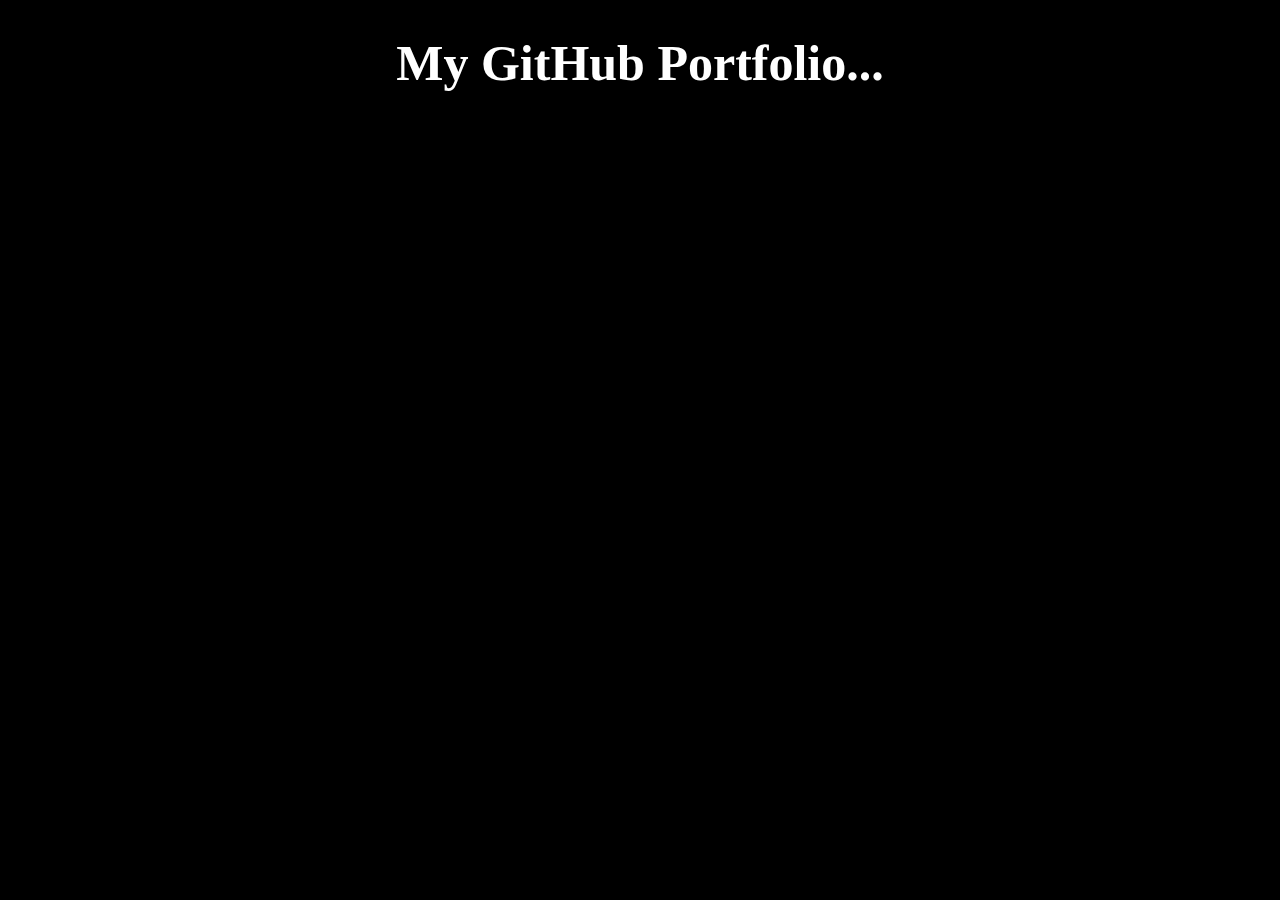
==== index.html @ a2f7d838 "My" ====
<!DOCTYPE html>
<html lang="en">
<head>
 <meta charset="UTF-8">
 <meta http-equiv="X-UA-Compatible" content="IE=edge">
 <meta name="viewport" content="width=device-width, initial-scale=1.0">
 <title>Document</title>
 <style>
  body{
   background-color: black;
   color: #fff;
   text-align: center;
  }
  .my{
   font-size: 50px;
  }
 </style>
</head>
<body>
 <h1 class="my">My GitHub Portfolio...</h1>
</body>
</html>
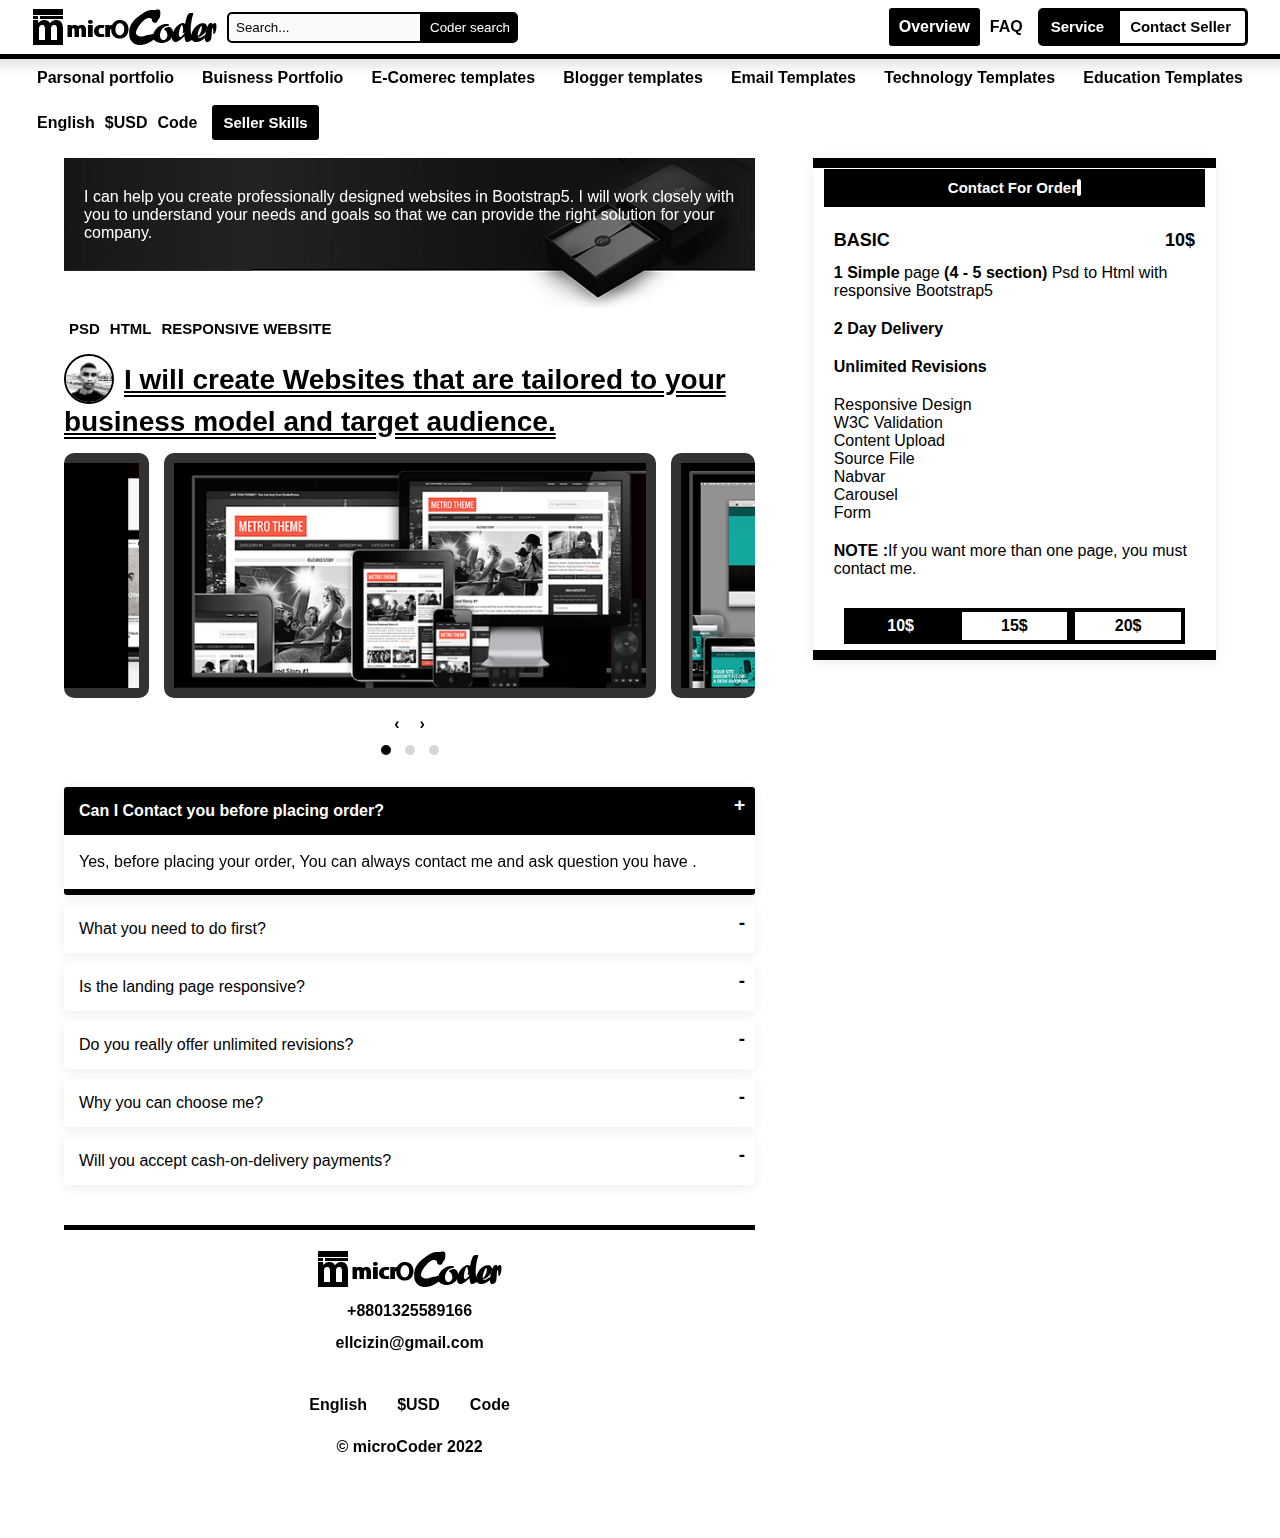
==== commit 6a7f529d: "Ellcizin" ====
--- a/index.html
+++ b/index.html
@@ -1,22 +1,491 @@
-<!DOCTYPE html>
-<html lang="en">
-<head>
- <meta charset="UTF-8">
- <meta http-equiv="X-UA-Compatible" content="IE=edge">
- <meta name="viewport" content="width=device-width, initial-scale=1.0">
- <title>Document</title>
- <style>
-  body{
-   background-color: black;
-   color: #fff;
-   text-align: center;
-  }
-  .my{
-   font-size: 50px;
-  }
- </style>
-</head>
-<body>
- <h1 class="my">My GitHub Portfolio...</h1>
-</body>
-</html>
+<!DOCTYPE html>
+<html lang="en">
+<head>
+<meta charset="UTF-8">
+  <meta http-equiv="X-UA-Compatible" content="IE=edge">
+  <meta name="viewport" content="width=device-width, initial-scale=1.0">
+  <title>microCoder</title>
+  <meta name="description" content="I will create Websites that are tailored to your business model and target audience...">
+  <link rel="shortcut icon" href="./img/m.png" type="image/x-icon">
+  
+  <!-- font-awesome -->
+
+  <link rel="stylesheet" href="https://cdnjs.cloudflare.com/ajax/libs/font-awesome/6.1.0/css/all.min.css" integrity="sha512-10/jx2EXwxxWqCLX/hHth/vu2KY3jCF70dCQB8TSgNjbCVAC/8vai53GfMDrO2Emgwccf2pJqxct9ehpzG+MTw==" crossorigin="anonymous" referrerpolicy="no-referrer" />
+
+  <!-- owl.carousel.min.css -->
+
+  <link rel="stylesheet" href="https://cdnjs.cloudflare.com/ajax/libs/OwlCarousel2/2.3.4/assets/owl.carousel.min.css" integrity="sha512-tS3S5qG0BlhnQROyJXvNjeEM4UpMXHrQfTGmbQ1gKmelCxlSEBUaxhRBj/EFTzpbP4RVSrpEikbmdJobCvhE3g==" crossorigin="anonymous" referrerpolicy="no-referrer" />
+
+  <!-- owl.theme.default.css -->
+
+  <link rel="stylesheet" href="https://cdnjs.cloudflare.com/ajax/libs/OwlCarousel2/2.3.4/assets/owl.theme.default.css" integrity="sha512-OTcub78R3msOCtY3Tc6FzeDJ8N9qvQn1Ph49ou13xgA9VsH9+LRxoFU6EqLhW4+PKRfU+/HReXmSZXHEkpYoOA==" crossorigin="anonymous" referrerpolicy="no-referrer" />
+
+  <!-- style.css -->
+
+  <link rel="stylesheet" href="./style.css">
+
+</head>
+<body>
+  <div id="dismiss"></div>
+  <!-- navbar-one -->
+
+  <nav class="sticky bdr">
+    <div class="navbar-inner display-flex">
+      <div class="nav-left display-flex">
+        <a href="https://ellcizin.github.io/"><img src="./img/microCoder.png" alt="logo"></a>
+        <input disabled type="text" class="in-search display-n2" placeholder="Search..."><input type="submit" class="sub-search display-n2" value="Coder search" disabled>
+      </div>
+      <div class="nav-right display-flex">
+        <a class="overview active display-n4" href="#overview">Overview</a>
+        <a class="faq display-n4" href="#faq">FAQ</a>
+        <div class="fixed_left display-n4">
+          <a class="butn" href="#popup4">Service <i class="fa-brands fa-servicestack"></i></a>
+          <a class="butn" href="#popup2">Contact Seller <i class="far social-icon fa-envelope"></i></a> 
+        </div>
+        <a class="display-n3 display-n butn" href="#popup">Nav Menu</a>
+      </div>
+    </div>
+  </nav>  
+
+    <!-- navbar-two -->
+
+    <nav>
+      <div class="navbar-inner display-flex display-n2">
+        <span>Parsonal portfolio</span>
+        <span>Buisness Portfolio</span>
+        <span>E-Comerec templates</span>
+        <span>Blogger templates</span>
+        <span class="display-n1">Email Templates</span>
+        <span>Technology Templates </span>
+        <span class="display-n1">Education Templates</span>
+      </div>
+    </nav>
+  
+    <!-- navbar-three -->
+  
+    <nav>
+      <div class="navbar-inner display-flex">
+        <div class="nav-right display-flex">
+            <span class="display-n5"><i class="fa-solid fa-book-atlas"></i> English</span>
+            <span class="display-n4">$USD</span>
+            <span class="display-n4"><i class="fa-solid fa-code"></i> Code </span>
+            <span class="display-n5"><i class="fa-solid social-icon fa-laptop-code"></i></span>
+            <a class="butn butn2" href="#popup3">Seller Skills <i class="fa-solid fa-arrow-up-right-from-square"></i></a>
+        </div>
+        <div class="nav-left display-flex">
+          <div class="social-link display-flex">
+            <a href="https://www.facebook.com/ellcizin" target="_blank"><i class="fab fa-facebook-square social-icon"></i></a>
+            <a href="https://twitter.com/ellcizin" target="_blank"><i class="fab social-icon fa-twitter-square"></i></a>
+            <a href="https://www.instagram.com/ellcizin" target="_blank"><i class="fab social-icon fa-instagram-square"></i></a>
+            <a href="https://www.linkedin.com/company/ellcizin" target="_blank"><i class="fab social-icon fa-linkedin"></i></a>
+            <a href="https://www.pinterest.com" target="_blank"><i class="fab social-icon fa-pinterest-square"></i></a>
+          </div>
+        </div>
+      </div>
+    </nav>
+
+  <!-- popup -->
+
+  <div id="popup">
+    <a href="#dismiss" class="close-popup">&times;</a>
+    <nav>
+        <a href="https://ellcizin.github.io/" class="m-coder"><img src="./img/microCoderw.png" alt="logo"></a>
+        <a class="overview active" href="#overview">Overview</a>
+        <a class="faq" href="#faq">FAQ</a>
+        <a  class="navPopup" href="#popup2">Contact Seller </a>
+        <a class="navPopup" href="#popup4">Service</a>
+    </nav>
+  </div>
+
+  <!-- popup2 -->
+
+  <div id="popup2">
+            <!-- <div class="form_message form_success_messagee">
+              <a href="https://ellcizin.github.io/" class="close-popup3">&times;</a>
+              <h3>Sent Successfuly</h3>
+              <p class="p_color">We will reply as <span class="s_success">Soon</span>  as posible</p>
+            </div> 
+    
+            <div class="form_message form_error_messagee">
+              <a href="https://ellcizin.github.io/" class="close-popup3">&times;</a>
+              <h3>The server failed</h3>
+              <p class="p_color">Please try <span class="s_error">Again</span>  later or Make sure</p>
+            </div>
+          -->
+    
+  
+
+      <div class="popup-content">
+        <h2>Contact us</h2>
+        <form action="" method="POST" autocomplete="off" name="myform" onsubmit="return validateForm()" id="contactForm">
+          <div class="f_width" id="namei">
+            <input type="text" class=" btn-input" placeholder="*Your full name" name="name">
+            <span class="formerror"></span>
+          </div>            
+          <div class="f_width" id="emaili">
+            <input type="text" class="btn-input"  placeholder="*Email address" name="email">
+            <span class="formerror"></span>
+          </div>
+          <div class="f_width" id="phonei">
+            <input type="tel" class="btn-input"  placeholder="*Your phone number" name="phone">
+            <span class="formerror"></span>
+          </div>
+          <div class="f_t_width hiding" id="msgi">
+            <textarea class="btn-input"  placeholder="*Your message" name="msg" ></textarea>
+            <span class="formerror"></span>
+          </div>
+          <div>
+            <input  class="btn-input btn-submit" type="submit" value="SUBMIT" name="submit_form">
+          </div>
+        </form>
+        <a href="#dismiss" class="close-popup2">&times;</a>
+      </div>
+  </div>
+
+  <!-- popup3 -->
+
+  <div  id="popup3">
+    <a href="#dismiss" class="close-popup3">&times;</a>
+    <b class="b_top">My creative skills &amp; experiences.</b>
+    <p><b> I Am A Professional Web Designer.</b> I love the logic and structure of coding and always strive to write effeicint code. I have completed many project overtime. I Will Create Responsive Website without any coding provlem.
+    </p>
+    <div class="progress-bar">
+      <div class="bars">
+          <div class="display-flex">
+              <span>HTML(5)</span>
+              <span>90%</span>
+          </div>
+          <div class="progress progress-one"></div>
+      </div>
+      <div class="bars">
+          <div class="display-flex">
+              <span>CSS(3)</span>
+              <span>80%</span>
+          </div>
+          <div class="progress progress-two"></div>
+      </div>
+      <div class="bars">
+          <div class="display-flex">
+              <span>Bootstrap(4 &amp; 5)</span>
+              <span>85%</span>
+          </div>
+          <div class="progress progress-three"></div>
+      </div>
+      <div class="bars">
+          <div class="display-flex">
+              <span>JavaScript</span>
+              <span>65%</span>
+          </div>
+          <div class="progress progress-four"></div>
+      </div>
+    </div>
+  <p><b> Cereate your parsonal and business portfolio with me.</b></p>
+  </div>
+
+  <!-- popup4 -->
+
+  <div id="popup4">
+    <a href="#dismiss" class="close-popup3">&times;</a>
+    <b class="b_top">Description of service</b>
+    <ul>
+      <li>Eye-Catching Responsive Landing page design</li>
+      <li>Quickly convert <b>PSD to HTML</b> with Responsive design</li>
+      <li><b>PSD To Bootstrap</b></li>
+      <li><b>JPG To HTML</b></li>
+      <li><b>PDF To HTML</b></li>
+      <li>Create custom <b>HTML, CSS, Bootstrap</b> templates</li>
+      <li><b>W3C Validation</b></li>
+      <li><b>Slider/Scroller, Carousel, Sticky Menu, Etc.</b></li>
+      <li>All Source Code <b>Upload to Server</b></li>
+      <li><b>All code is HAND CODED</b></li>
+    </ul>
+    <p><b>NOTE:</b> If you are confused and not clear properly what to do then just knock me.</p>
+  </div>
+
+  <!-- main-area -->
+
+  <div class="main-area display-flex">
+    <div class="main-left">
+
+      <!-- overview -->
+
+      <section id="overview">
+        <div class="trac">
+          <div class="carosol">
+            <div class="owl-carousel owl-carousel1 owl-theme">
+              <a href="" target="_blank">
+                <div class="item image-item">
+                  <img src="./img/kfc.jpg" alt="kfc">
+                </div>
+              </a>
+              <a href="" target="_blank">
+                <div class="item image-item">
+                  <img src="./img/lol.jpg" alt="lol">
+                </div>
+              </a>
+              <a href="" target="_blank">
+                <div class="item image-item">
+                  <img src="./img/netflix.jpg" alt="netflix">
+                </div>
+              </a>
+              <a href=""  target="_blank">
+                <div class="item image-item">
+                  <img src="./img/xbox.jpg" alt="xbox">
+                </div>
+              </a>
+              <a href="" target="_blank">
+                <div class="item image-item">
+                  <img src="./img/keto.jpg" alt="keto">
+                </div>
+              </a>
+            </div>  
+          </div>
+          <p><samp class="display-n6">=====</samp>== You Must Like This Offer ==<samp class="display-n6">=====</samp></p>
+        </div>
+        <div class="quote ">
+          <p><samp class="display-n5 display-n7 display-n8">I can help you create professionally designed websites in Bootstrap5.</samp> <samp class="display-n6">I will work closely with you to understand your needs and goals so that we can provide the right solution for your company.</samp></p>
+        </div>
+         <div class="psd display-flex">
+           <span>PSD <i class="fa-solid fa-angle-right"></i></span>
+           <span>HTML <i class="fa-solid fa-angle-right"></i> </span>
+           <span>RESPONSIVE WEBSITE</span>
+         
+         </div>
+         <div class="carosol">          
+            <h2> <img src="./img/yousuf.jpg" alt="yousuf" class="m_pic"> I will create Websites that are tailored to your business model and target audience.</h2>
+
+           <div class="owl-carousel owl-carousel2 owl-theme">
+             <div class="item">
+               <img src="./img/slider1.jpg" alt="slider1">
+             </div>
+             <div class="item">
+               <img src="./img/slider2.jpg" alt="slider2">
+             </div>
+             <div class="item">
+               <img src="./img/slider3.jpg" alt="slider3">
+             </div>
+           </div>  
+         </div>
+      </section>
+    </div>
+    <div class="main-right sticky-two">
+      <div class="main-right-inner">
+        <div class="modal-btn">
+          <a class="butn" href="#popup2">Contact For Order <i class="far social-icon fa-envelope"></i></a>
+        </div>
+        <!-- /* tab */ -->
+        
+        <div class="tab">
+          <input type="radio" name="tabs" checked id="tab-one">
+          <input type="radio" name="tabs" id="tab-two">
+          <input type="radio" name="tabs" id="tab-three">
+         
+          <div class="tab-content tab-content-one">
+            <div>
+              <div class="display-flex">
+                <h3>BASIC</h3>
+                <h3>10$</h3>
+              </div>
+              <p><b>1 Simple</b> page <b>(4 - 5 section)</b> Psd to Html with responsive Bootstrap5</p>
+              <div>
+                <p><b> <i class="fas fa-history"></i> 2 Day Delivery</b></p>
+                <p><b> <i class="fas fa-sync-alt"></i> Unlimited Revisions</b></p>
+              </div>
+              <ul>
+                <li><i class="fas fa-check"></i> Responsive Design</li>
+                <li><i class="fas fa-check"></i> W3C Validation</li>
+                <li><i class="fas fa-check"></i> Content Upload</li>
+                <li><i class="fas fa-check"></i> Source File</li>
+                <li><i class="fas fa-check"></i> Nabvar</li>
+                <li><i class="fas fa-times"></i> Carousel</li>
+                <li><i class="fas fa-times"></i>  Form</li>
+              </ul>
+              <p><b>NOTE :</b>If you want more than one page, you must contact me.</p>
+            </div>
+          </div>
+          <div class="tab-content tab-content-two">
+            <div>
+              <div class="display-flex">
+                <h3>STANDARD</h3>
+                <h3>15$</h3>
+              </div>
+              <p><b>1 Standard</b> page <b>(4 - 5 section)</b> Psd to Html with responsive Bootstrap5</p>
+              <div>
+                <p><b> <i class="fas fa-history"></i> 2 Day Delivery</b></p>
+                <p><b> <i class="fas fa-sync-alt"></i> Unlimited Revisions</b></p>
+              </div>
+              <ul>
+                <li><i class="fas fa-check"></i> Responsive Design</li>
+                <li><i class="fas fa-check"></i> W3C Validation</li>
+                <li><i class="fas fa-check"></i> Content Upload</li>
+                <li><i class="fas fa-check"></i> Source File</li>
+                <li><i class="fas fa-check"></i> Nabvar</li>
+                <li><i class="fas fa-check"></i> Carousel</li>
+                <li><i class="fas fa-times"></i>  Form</li>
+              </ul>
+              <p><b>NOTE :</b>If you want more than one page, you must contact me.</p>
+            </div>
+          </div>
+          <div class="tab-content tab-content-three">
+            <div>
+              <div class="display-flex">
+                <h3>PREMIUM</h3>
+                <h3>20$</h3>
+              </div>
+              <p><b>1 Premium</b> page <b>(4 - 5 section)</b> Psd to Html with responsive Bootstrap5</p>
+              <div>
+                <p><b> <i class="fas fa-history"></i> 2 Day Delivery</b></p>
+                <p><b> <i class="fas fa-sync-alt"></i> Unlimited Revisions</b></p>
+              </div>
+              <ul>
+                <li><i class="fas fa-check"></i> Responsive Design</li>
+                <li><i class="fas fa-check"></i> W3C Validation</li>
+                <li><i class="fas fa-check"></i> Content Upload</li>
+                <li><i class="fas fa-check"></i> Source File</li>
+                <li><i class="fas fa-check"></i> Nabvar</li>
+                <li><i class="fas fa-check"></i> Carousel</li>
+                <li><i class="fas fa-check"></i>  Form</li>
+            
+              </ul>
+              <p><b>NOTE :</b>If you want more than one page, you must contact me.</p>
+            </div>
+          </div>
+  
+          <nav class="display-flex nav-label">
+            <label for="tab-one" class="tab-lavel-one">10$</label>
+            <label for="tab-two" class="tab-lavel-two">15$</label>
+            <label  for="tab-three" class="tab-lavel-three">20$</label>
+          </nav>
+        </div>
+      </div>
+      
+  
+    </div>
+    <div class="main-left">
+
+      <!-- faq -->
+
+      <section id="faq" class="accordion">
+        <h2 class="d-none">Faq</h2>
+        <div class="accordion-mrg">
+          <input type="radio" name="accordion" checked id="accordion-one">
+        <label for="accordion-one" class="accordion-lavel">Can I Contact you before placing order? <span class="add">+</span><span class="remove">-</span></label>
+        <div class="accordion-content">
+          <p>
+            Yes, before placing your order, You can always contact me and ask question you have .
+          </p>
+        </div>
+        </div>
+        <div class="accordion-mrg">
+          <input type="radio" name="accordion" id="accordion-two">
+        <label for="accordion-two" class="accordion-lavel">What you need to do first? <span class="add">+</span><span class="remove">-</span></label>
+        <div class="accordion-content">
+         <p>
+          First, you need to buy a domain and hosting. Because, these are needed to host a website.
+         </p>
+        </div>
+        </div>
+        <div class="accordion-mrg">
+          <input type="radio" name="accordion" id="accordion-three">
+        <label for="accordion-three" class="accordion-lavel">Is the landing page responsive?<span class="add">+</span><span class="remove">-</span></label>
+        <div class="accordion-content">
+         <p>
+          Yes , I design responsive landing that works on desktop, Tablet, and mobile device.
+         </p>
+        </div>
+        </div>
+        <div class="accordion-mrg">
+          <input type="radio" name="accordion" id="accordion-four">
+        <label for="accordion-four" class="accordion-lavel">Do you really offer unlimited revisions?<span class="add">+</span><span class="remove">-</span></label>
+        <div class="accordion-content">
+         <p>
+          Yes, I am ready to work on your project until you are completely satisfied with it.
+         </p>
+        </div>
+        </div>
+        <div class="accordion-mrg">
+          <input type="radio" name="accordion" id="accordion-five">
+        <label for="accordion-five" class="accordion-lavel">
+          Why you can choose me?<span class="add">+</span><span class="remove">-</span></label>
+        <div class="accordion-content">
+         <p>
+          Because, life time support & money-back guarantee.
+         </p>
+        </div>
+        </div>
+        <div class="accordion-mrg">
+          <input type="radio" name="accordion" id="accordion-six">
+        <label for="accordion-six" class="accordion-lavel">
+          Will you accept cash-on-delivery payments?<span class="add">+</span><span class="remove">-</span></label>
+        <div class="accordion-content">
+         <p>
+          Yes, I will accept cash-on-delivery payments. 
+         </p>
+        </div>
+        </div>
+      </section>
+
+      <!-- footer -->
+
+      <section id="footer">
+        <h2 class="d-none">End</h2>
+        <div>
+          <img src="./img/microCoder.png" alt="logo">
+        </div>
+          <div>
+            <div>
+              <i class="fab social-icon fa-whatsapp"></i>
+              <span>+8801325589166</span>
+            </div>
+            <i class="far social-icon fa-envelope"></i>
+            <span>ellcizin@gmail.com</span>
+          </div>
+  
+        <div class="social-link display-flex">
+          <a href="https://www.facebook.com/ellcizin" target="_blank"><i class="fab fa-facebook-square social-icon"></i></a>
+          <a href="https://twitter.com/ellcizin" target="_blank"><i class="fab social-icon fa-twitter-square"></i></a>
+          <a href="https://instagram.com/ellcizin" target="_blank"><i class="fab social-icon fa-instagram-square"></i></a>
+          <a href="https://www.linkedin.com/company/ellcizin" target="_blank"><i class="fab social-icon fa-linkedin"></i></a>
+          <a href="https://www.pinterest.com" target="_blank"><i class="fab social-icon fa-pinterest-square"></i></a>
+        </div>
+        
+        <div class="display-flex">
+          <span> <i class="fa-solid fa-book-atlas"></i> English</span>
+          <span>$USD</span>
+          <span><i class="fa-solid fa-code"></i> Code </span>
+        </div>
+        <div>
+          <span>&copy; microCoder 2022</span>
+        </div>
+      </section>
+    </div>
+  </div>
+
+
+  <!-- jquery.min.js -->
+
+  <script src="https://cdnjs.cloudflare.com/ajax/libs/jquery/3.6.0/jquery.min.js" integrity="sha512-894YE6QWD5I59HgZOGReFYm4dnWc1Qt5NtvYSaNcOP+u1T9qYdvdihz0PPSiiqn/+/3e7Jo4EaG7TubfWGUrMQ==" crossorigin="anonymous" referrerpolicy="no-referrer"></script>
+
+  <!-- owl.carousel.min.js -->
+
+  <script src="https://cdnjs.cloudflare.com/ajax/libs/OwlCarousel2/2.3.4/owl.carousel.min.js" integrity="sha512-bPs7Ae6pVvhOSiIcyUClR7/q2OAsRiovw4vAkX+zJbw3ShAeeqezq50RIIcIURq7Oa20rW2n2q+fyXBNcU9lrw==" crossorigin="anonymous" referrerpolicy="no-referrer"></script>
+
+
+
+  <!-- respond.min.js -->
+
+  <script src="https://cdnjs.cloudflare.com/ajax/libs/respond.js/1.4.2/respond.min.js" integrity="sha512-qWVvreMuH9i0DrugcOtifxdtZVBBL0X75r9YweXsdCHtXUidlctw7NXg5KVP3ITPtqZ2S575A0wFkvgS2anqSA==" crossorigin="anonymous" referrerpolicy="no-referrer"></script>
+
+  <!-- html5shiv.min.js -->
+
+  <script src="https://cdnjs.cloudflare.com/ajax/libs/html5shiv/3.7.3/html5shiv.min.js" integrity="sha512-UDJtJXfzfsiPPgnI5S1000FPLBHMhvzAMX15I+qG2E2OAzC9P1JzUwJOfnypXiOH7MRPaqzhPbBGDNNj7zBfoA==" crossorigin="anonymous" referrerpolicy="no-referrer"></script>
+
+  <!-- selectivizr-min.js -->
+
+  <script src="https://cdnjs.cloudflare.com/ajax/libs/selectivizr/1.0.2/selectivizr-min.js" integrity="sha512-0mXreXYrXoy9laHoypsAOjuSCqh57vY+kIdE46k8Hw0yRY1EhJyHWUEAqfHOTrPkBpsbO39/ZPw5HITv8mLVOA==" crossorigin="anonymous" referrerpolicy="no-referrer"></script>
+
+  <!-- script.js -->
+
+  <script src="./script.js"></script>
+</body>
+</html>--- a/style.css
+++ b/style.css
@@ -0,0 +1,995 @@
+/* 000webhost */
+.disclaimer{
+  display: none;
+}
+/* 000webhost */
+*{
+  box-sizing: border-box;
+  font-family: sans-serif;
+}
+body{
+  background: #fff;
+  margin: 0;
+}
+#dismiss{
+  position: fixed;
+  top: 0;
+  padding: 1px;
+  background: #000;
+  z-index: -10;
+}
+.image-item {
+  margin: 8px;
+  border: 2px solid #333;
+  border-radius: 10px;
+  box-shadow: 5px 5px 0px 4px #333;
+}
+.d-none{ 
+  display: none ;
+}
+.d-block{
+  display: block;
+}
+.display-n3{
+  display: none;
+}
+html{
+  scroll-behavior: smooth;
+  font-size: 62.5%;
+  scrollbar-width: thin;
+  scrollbar-color:#000 rgba(0, 0, 0,.4) ;
+}
+
+html::-webkit-scrollbar{
+  width: .6vw;
+}
+html::-webkit-scrollbar-track{
+  background: rgba(0, 0, 0,.4);
+}
+html::-webkit-scrollbar-thumb{
+  background: #000;
+}
+.display-flex{
+  display: flex;
+  flex-wrap: wrap;
+  justify-content: space-between;
+}
+section{
+  width: 100%;
+}
+
+.sticky{
+  position: sticky;
+  top: 0;
+  z-index:10;
+}
+.sticky-two{
+  position: sticky;
+  top: 75px;
+}
+.bdr{
+  box-shadow: 0 0 1rem  .8rem rgba(0, 0, 0,.1);
+  border-bottom: .5rem solid #000; 
+
+}
+.butn{
+  text-align: center;
+  border-radius: .3rem;
+  background-color: #000;
+  color: white;
+  font-size: 1.5rem;
+}
+.butn2{
+  padding: .5rem .7rem;
+  border: .4rem solid #000;
+}
+
+.butn2:hover{
+  background: #fff;
+  color: #000;
+}
+.social-icon{
+  font-size: 3.5rem;
+  color: black;
+  }
+b,span,li,label,span,p,a{
+  cursor: default;
+  font-size: 1.6rem;
+  list-style: none;
+  text-decoration: none;
+  transition: all .5s;
+  color: black;
+  margin: 0;
+}
+span{
+  display: block;
+  font-weight: bold;
+  padding: .2rem .5rem  ;
+}
+a{ cursor: pointer;
+   display: block;
+   font-weight: bold;
+   padding: 1rem;
+ }
+ p{
+   padding: 1rem 0;
+ }
+ h2{
+  cursor: default;
+   margin: 0;
+   padding: 1rem 0;
+   font-size: 2.8rem;
+ }
+ h3{
+  cursor: default;
+   margin: 0;
+   padding: .3rem 0;
+   font-size: 1.8rem;
+ }
+nav{
+  background: #fff;
+}
+
+nav a.active {
+  background-color: #000;
+  color: rgb(255, 255, 255);
+  border-radius: .3rem;
+}
+nav img{
+margin-right: 1rem;
+}
+.navbar-inner{
+  align-items: center;
+  padding: .8rem 0;
+  width: 95%;
+  margin: auto;
+}
+.nav-left{
+  align-items: center;
+}
+.in-search{
+  display: block;
+  padding:.6rem .7rem;
+ border: .2rem solid #000;
+ border-radius: .5rem 0 0 .5rem;
+}
+::-webkit-input-placeholder{
+  color: #000;
+}
+::-moz-placeholder{
+  color: #000;
+}
+.sub-search{
+  padding:.6rem .6rem;
+  border: .2rem solid #000;
+  background: #000;
+  color: white;
+  border-radius: 0 .5rem .5rem 0;
+}
+.nav-right{
+  align-items: center;
+}
+.nav-left a{
+  line-height: .7;
+  padding: 0;
+}
+.nav-left .social-link  a{
+  padding: .3rem;
+}
+.nav-left a:nth-child(5){
+  padding-right: 0;
+}
+
+/* Nav Menu */
+
+#popup{
+  z-index: 13;
+  padding: 2.8rem 2.5rem;
+  position: fixed;
+  top: 0;
+  left: -100%;
+  right: 0;
+  bottom: 0;
+
+  max-width: 100%;
+  height:100vh;
+  background-color: #333;
+  visibility: hidden;
+  transition: all .5s;
+  opacity: 0;
+}
+#popup:target{
+  left: 0;
+  visibility: visible;
+  transition: all .5s;
+  opacity: 1;
+}
+#popup nav a{
+  box-shadow: 0 0 1rem  .8rem rgba(0, 0, 0,.1);
+  text-align: center;
+  font-size: 2rem;
+  margin: 2rem 0;
+  border-radius: .5rem;
+}
+.navPopup{
+  background: #000;
+  color: #fff;
+}
+#popup nav .m-coder{
+  background: #000;
+  box-shadow: none;
+}
+#popup nav{
+  background: transparent;
+}
+.close-popup{
+  border-radius: 50%;
+  background: #000;
+  padding:0 .5rem;
+  font-size: 2rem;
+  color: #fff;
+  top: 1.5rem;
+  right: 1.5rem;
+  top: 15px;
+  right: 15px;
+  position: absolute;
+}
+/* popup2 */
+
+
+#popup2{
+
+  opacity: 0;
+  transition: all .5s;
+  z-index: -1;
+  position: fixed;
+  top:-20%;
+  left: 0;
+  right: 0;
+  bottom: 0;
+  margin: auto;
+  width: 100%;
+  height:100vh;
+  visibility: hidden;
+  background: transparent;
+  padding: 2rem;
+}
+
+#popup2:target{
+  top:0;
+  visibility: visible;
+  z-index: 15;
+  opacity: 1;
+}
+#popup2 .popup-content{
+  position: absolute;
+  top: 0;
+  left: 0;
+  right: 0;
+  bottom: 0;
+  margin: auto;
+  max-width: 40rem;
+  height:50rem;
+  box-shadow: 0 0 1rem  .8rem rgba(0, 0, 0,.1);
+  padding: 2rem 2.5rem;
+  background-color: #000;
+  border-radius: .5rem;
+}
+#popup2  .popup-content::before {
+  position: absolute;
+  content: "";
+  width: 3rem;
+  height: 3rem;
+  transform: rotate(135deg);
+  background: #000;
+  top: 2.5rem;
+  left: -1.2rem;
+}
+
+#popup2 .close-popup2{
+  font-size: 2rem;
+  padding:0 .3rem ;
+  position: absolute;
+  top: 1.5rem;
+  right: 2rem;
+  background: white;
+  font-weight: bold;
+  border-radius: .5rem;
+}
+#popup2 h2{
+  color: #fff;
+  padding-top: .5rem;
+}
+.f_width {
+  height: 6.5rem;
+}
+.f_t_width {
+  height: 18rem;
+}
+form ::-webkit-input-placeholder {
+  color: #fff;
+  font-weight: 700;
+}
+
+form ::-moz-placeholder{
+  color: #fff;
+
+}
+.btn-input {
+  background: transparent;
+  border: .2rem solid #fff;
+  display: block;
+  width: 100%;
+  padding: .9rem;
+  border-radius: .3rem;
+  color: #fff;
+  font-family: sans-serif;
+  font-size: 1.4rem;
+  font-weight: bold;
+}
+.btn-input:focus {
+  outline: 0;
+}
+textarea {
+  height: 15rem;
+  min-height: 15rem;
+  max-height: 15rem;
+}
+.formerror {
+  font-size: 1.3rem;
+  color: #900C3F;
+  font-weight: bold;
+  padding: .2rem;
+  display: block;
+}
+.btn-submit {
+  cursor: pointer;
+  background-color: #fff;
+  color: #000;
+  transition: all 0.3s;
+  font-weight: bolder;
+}
+.btn-submit:hover {
+  background: transparent;
+  color: #fff;
+}
+
+
+
+
+/* main-area */
+
+.main-area{
+  width: 90%;
+  margin: auto;
+  padding: 1rem 0;
+}
+
+/* main-left */
+
+.main-left{
+  width: 60%;
+}
+
+/* overview */
+.trac {
+display: none;
+  position: relative;
+  padding: .5rem;
+  width: 100%;
+  background: #000;
+  border-radius: 5px;
+}
+.trac::before {
+
+  position: absolute;
+  content: " ";
+  width: 7rem;
+  height: 7rem;
+  transform: rotate(135deg);
+  background: #000;
+  top: 2.1rem;
+  left: -1.2rem;
+  transform: skew(30deg);
+}
+.trac  p{
+  text-align: center;
+  font-variant: small-caps;
+  padding-top: 10px ;
+  color: #6b7777;
+  font-weight: bold;
+}
+.quote{
+  padding: 1rem 2rem;
+  width: 100%;
+  height: 15rem;
+  background: url(.//img/quote.jpg);
+  background-repeat: no-repeat;
+  background-size: cover;
+  background-position: center center;
+}
+.quote p{
+  padding-top: 2rem;
+  color: #fff;
+}
+.psd{
+  padding: 1rem 0;
+}
+.psd.display-flex{
+  justify-content: start;
+}
+.psd.display-flex span{
+  font-size: 1.5rem;
+}
+.carosol h2{
+  position: relative;
+  text-indent: 60px;
+  line-height: 1.5;
+  text-decoration:double  underline;
+}
+.carosol .m_pic{
+
+  width: 50px;
+  height: 50px;
+  padding: 0;
+  border: 2px solid #000;
+  border-radius: 50%;
+  position: absolute;
+  left: 0;
+  top: 5px;
+}
+.carosol{
+ width:100%;
+}
+.carosol a{
+
+  padding: 0;
+}
+.carosol a img{
+  height: 12rem;
+  border:none;
+  border-radius: .5rem;
+}
+.carosol img{
+  border: 1rem solid #333;
+  border-radius: 1rem;
+ width:100%;
+
+}
+.owl-theme .owl-dots .owl-dot.active span, .owl-theme .owl-dots .owl-dot:hover span {
+  background: #000;
+}
+.owl-carousel .owl-stage-outer{
+  border-radius: 1rem;
+}
+/* seller / offer */
+
+.bars{
+  padding: .5rem 0;
+}
+.progress{
+
+  position: relative;
+  width: 100%;
+  height: 1.7rem;
+  background: rgb(247, 242, 242);
+  border-radius: .3rem;
+}
+.progress::after{
+content: "";
+position: absolute;
+height: 1.7rem;
+top: 0;
+left: 0;
+background: #000;
+border-radius: .3rem;
+}
+.progress-one::after{
+width: 90%;
+}
+.progress-two::after{
+width: 80%;
+}
+.progress-three::after{
+width: 85%;
+}
+.progress-four::after{
+width: 65%;
+}
+.progress-bar .display-flex{
+  justify-content: start;
+}
+
+.fixed_left{
+  display: flex;
+  flex-wrap: wrap;
+  z-index: 10;
+  margin-left: .5rem;
+  }
+  .fixed_left .butn{
+    
+    padding:.7rem 1rem;
+    border-radius: 0;
+    border-radius: .5rem 0 0 .5rem;
+    border: .3rem solid #000;
+  }
+  .fixed_left .butn:nth-child(2){
+    
+  
+    border-radius:  0 .5rem .5rem 0;
+  
+  }
+  .fixed_left .butn:nth-child(2){
+    background: #fff;
+    color: #000;
+    border: .3rem solid #000;
+  }
+  .fixed_left:hover .butn{
+    background: #fff;
+    color: #000;
+  }
+  .fixed_left:hover .butn:nth-child(2){
+    background: #000;
+    color: #fff;
+  }
+  
+  .butn:nth-child(1):hover{
+    background: #000;
+    color: #fff;
+  }
+  .butn:nth-child(2):hover{
+    background: #000;
+    color: #fff;
+  }
+  #popup3{
+    border-radius: .5rem;
+    position: fixed;
+    top:-20%;
+    left: 0;
+    right: 0;
+    bottom: 0;
+    margin: auto;
+    width: 32rem;
+    height: 45rem;
+    visibility: hidden;
+    z-index: -1;
+    background-color: #fff;
+    opacity: 0;
+    transition: all .5s;
+    padding: 2rem;
+    border-top: 1rem solid #000;
+    border-bottom: 1rem solid #000;
+    box-shadow: 0px 2px 12px rgba(0, 0, 0, 0.2);
+  }
+  #popup4{
+    border-radius: .5rem;
+    position: fixed;
+    top:-20%;
+    left: 0;
+    right: 0;
+    bottom: 0;
+    margin: auto;
+    width: 32rem;
+    height: 45rem;
+    visibility: hidden;
+    z-index: -1;
+    background-color: #fff;
+    opacity: 0;
+    transition: all .5s;
+    padding: 2rem;
+    border-top: 1rem solid #000;
+    border-bottom: 1rem solid #000;
+    box-shadow: 0px 2px 12px rgba(0, 0, 0, 0.2);   
+  }
+  .b_top{
+    font-size: 1.7rem;
+  }
+  #popup4 ul{ 
+  padding-left: 2rem;
+  }
+  #popup4 li{ 
+  list-style-type: disc;
+  }
+  
+  #popup3:target{
+    top:0;
+    visibility: visible;
+    z-index: 11;
+    opacity: 1;
+   
+  }
+  #popup4:target{
+    top:0;
+    visibility: visible;
+    z-index: 11;
+    opacity: 1;
+  }
+
+
+
+
+
+
+
+/* faq */
+
+#faq{
+  margin-top: 2.5rem;
+}
+.accordion .accordion-lavel{
+cursor: pointer;
+background-color: white;
+padding: 1.5rem;
+display: block;
+  
+}
+.accordion-mrg{
+  overflow: hidden;
+  border-radius: .3rem;
+  box-shadow: 0px 2px 12px rgba(0, 0, 0, 0.08);
+  margin: 1rem 0;
+}
+.accordion-lavel{
+
+  position: relative;
+  transition: all .3s;
+}
+
+.accordion input:checked ~ .accordion-lavel{
+  font-weight: bold;
+  background-color: #000;
+  color: white;
+}
+.accordion .remove{
+  font-size: larger;
+  font-weight: bold;
+  top:.5rem;
+  right:.5rem;
+  position: absolute;
+  display: inline-block;
+}
+.accordion input:checked ~ .accordion-lavel .remove{
+  display: none;
+  }
+.accordion .add{
+  font-weight: bold;
+  font-size: larger;
+  top: .5rem;
+  right: .5rem;
+  position: absolute;
+display: none;
+}
+.accordion input:checked ~ .accordion-lavel .add{
+display: inline-block;
+color: #fff;
+}
+.accordion input[type="radio"]{
+  display: none;
+}
+.accordion-content{
+  max-height: 0;
+  background: #fff;
+  overflow: hidden;
+  transition: all .7s;
+  opacity: 0;
+}
+.accordion-content p{
+  padding: 1.8rem 1.5rem;
+}
+.accordion input:checked ~ .accordion-content{
+  border-bottom: .6rem solid #000;
+  max-height: 10rem;
+  opacity: 1;
+}
+
+/* main-right */
+
+.main-right{
+  background: #fff;
+  width: 35%;
+  height: 52rem;
+  
+}
+.main-right-inner{
+  padding:.1rem;
+  box-shadow: 0px 2px 12px rgba(0, 0, 0, 0.08);
+  border-top: 1rem solid #000;
+  border-bottom: 1rem solid #000;
+}
+/* tab */
+
+.tab{
+  width: 100%;
+}
+.nav-label{
+  overflow: hidden;
+  padding: 0 3rem;
+  margin-bottom: .5rem;
+}
+.nav-label label{
+  transition: all .3s;
+  border: .4rem solid #000;
+  text-align: center;
+  background-color: white;
+  padding: .5rem 0;
+  width: 33.33%;
+  display: block;
+  font-weight: bold;
+  cursor: pointer;
+}
+.nav-label label:hover{
+  background: #000;
+  color: #fff;
+}
+#tab-one:checked ~ nav .tab-lavel-one,
+#tab-two:checked ~ nav .tab-lavel-two,
+#tab-three:checked ~ nav .tab-lavel-three{
+  background-color: #000;
+  color: white;
+}
+input[type="radio"]{
+  display: none;
+}
+.tab-content{
+  padding:2rem ;
+  display: none;
+  background: #fff;
+}
+.tab-content ul{
+  padding: 0;
+}
+#tab-one:checked ~ .tab-content-one,
+#tab-two:checked ~ .tab-content-two,
+#tab-three:checked ~ .tab-content-three{
+  display: block;
+}
+
+/* modal-btn */
+
+.modal-btn{
+  padding: 0 1rem;
+}
+.modal-btn .butn{
+  padding: .5rem;
+  border: .5rem solid #000;
+  border-radius: 0;
+}
+.butn .social-icon{
+font-weight: bold;
+  font-size: 1.6rem;
+  color: #000;
+  background: #fff;
+  padding:0 .2rem;
+  border-radius: .2rem;
+ }
+
+
+.main-right-inner .modal-btn .butn:hover{
+  background: white;
+  color: #000;
+}
+
+/* footer */
+
+
+#footer{
+  border-top: thick solid #000;
+  text-align: center;
+  padding: 2rem;
+  margin: 4rem 0;
+}
+#footer .social-link{
+  justify-content:center;
+}
+#footer .display-flex{
+  justify-content: center;
+}
+#footer span{
+  display: block;
+  margin: 1rem 1rem;
+  font-weight: bold;
+}
+
+/* success message */
+
+
+.form_message {
+  position: relative;
+  text-align: center;
+  box-shadow: 0 0 .5rem  .8rem rgba(0, 0, 0,.1);
+  margin: auto;
+  margin-top: 5rem;
+  width: 27rem;
+  padding: 1.5rem .5rem;
+  background-color: #fff;
+  border-radius: 2rem;
+}
+.form_success_messagee {
+
+  border-left: 1rem solid #049729;
+  border-right: 1rem solid #049729;
+}
+.form_error_messagee {
+
+  border-left: 1rem solid #900C3F;
+  border-right: 1rem solid #900C3F;
+}
+.form_message h3 {
+  color: #000;
+  padding: 0;
+  font-size: 2rem;
+}
+.p_color {
+  font-size: 1.2rem;
+  padding-bottom: 0;
+}
+.s_success {
+  display: inline-block;
+  color: #fff;
+  background-color: #049729;
+  border-radius: .5rem;
+}
+.s_error{
+  display: inline-block;
+  color: #fff;
+  background-color: #900C3F;
+  border-radius: .5rem;
+}
+.close-popup3{
+  position: absolute;
+  top: 0;
+  right: 0;
+  background: transparent;
+  color: #000;
+  padding:.2rem .5rem;
+}
+
+
+
+
+
+
+
+
+
+
+
+/* MediaMediaMediaMedia */
+@media (max-width: 1024px) {
+  .display-n1{
+    display: none;
+  }
+  .main-left{
+    width: 62%;
+  }
+  .main-right{
+    width: 35%;
+  }
+  .carosol h2{
+    font-size: 2.5rem;
+  }
+}
+
+@media (max-width: 980px) {
+  .quote{
+    height: 12rem;
+   }
+  .display-n8{
+    display: none;
+  }
+  label{
+    font-size: 1.4rem;
+  }
+  .display-n2{
+    display: none;
+  }
+}
+
+@media (max-width: 820px) {
+ 
+  .quote p{
+    padding-top: 1rem;
+    font-size: 1.4rem;
+  }
+  .quote{
+
+   height: 10rem;
+  }
+}
+
+@media (max-width: 768px) {
+
+  .quote{
+    height: 12rem;
+   }
+  .display-n8{
+    display: inline-block;
+  }
+  .quote p{
+    font-size: 1.6rem;
+  }
+  label{
+    font-size: 1.6rem;
+  }
+  .sticky-two{
+    position: static;
+    box-shadow: none;
+    margin-top: 2rem;
+  }
+  .main-area{
+    width: 85%;
+  }
+  .main-left{
+    width: 100%;
+  }
+  .main-right{
+    height: auto;
+    width: 100%;
+  }
+}
+
+@media (max-width: 700px) {
+  .display-n3{
+    display: block;
+  }
+  .display-n4{
+    display: none;
+  }
+}
+
+@media (max-width: 576px) {
+  .quote {
+    padding:.8rem 2rem;
+    height: 10rem;
+  }
+  .display-n5{
+    display: none;
+  }
+  .carosol h2{
+    font-size: 2rem;
+
+  }
+  .carosol .m_pic{
+    width: 45px;
+    height: 45px;
+  }
+}
+
+@media (max-width: 480px) {
+  .quote {
+    padding:.5rem 2rem;
+    height: 8rem;
+  }
+  .accordion .accordion-lavel{
+    font-size: 1.3rem;
+    }
+  .display-n6{
+    display: none;
+  }
+  .display-n7{
+    display: block;
+  }
+  .carosol h2{
+    font-size: 2rem;
+    text-indent: 50px;
+  }
+  .carosol .m_pic{
+    
+    width: 38px;
+    height: 38px;
+  }
+
+  #popup2{
+    max-width: 32rem;
+  }
+  .trac::before {
+    width: 4.5rem;
+    height: 4.5rem;
+  }
+}
+
+@media (min-width: 701px) {
+  #popup{
+    display: none;
+  }
+}
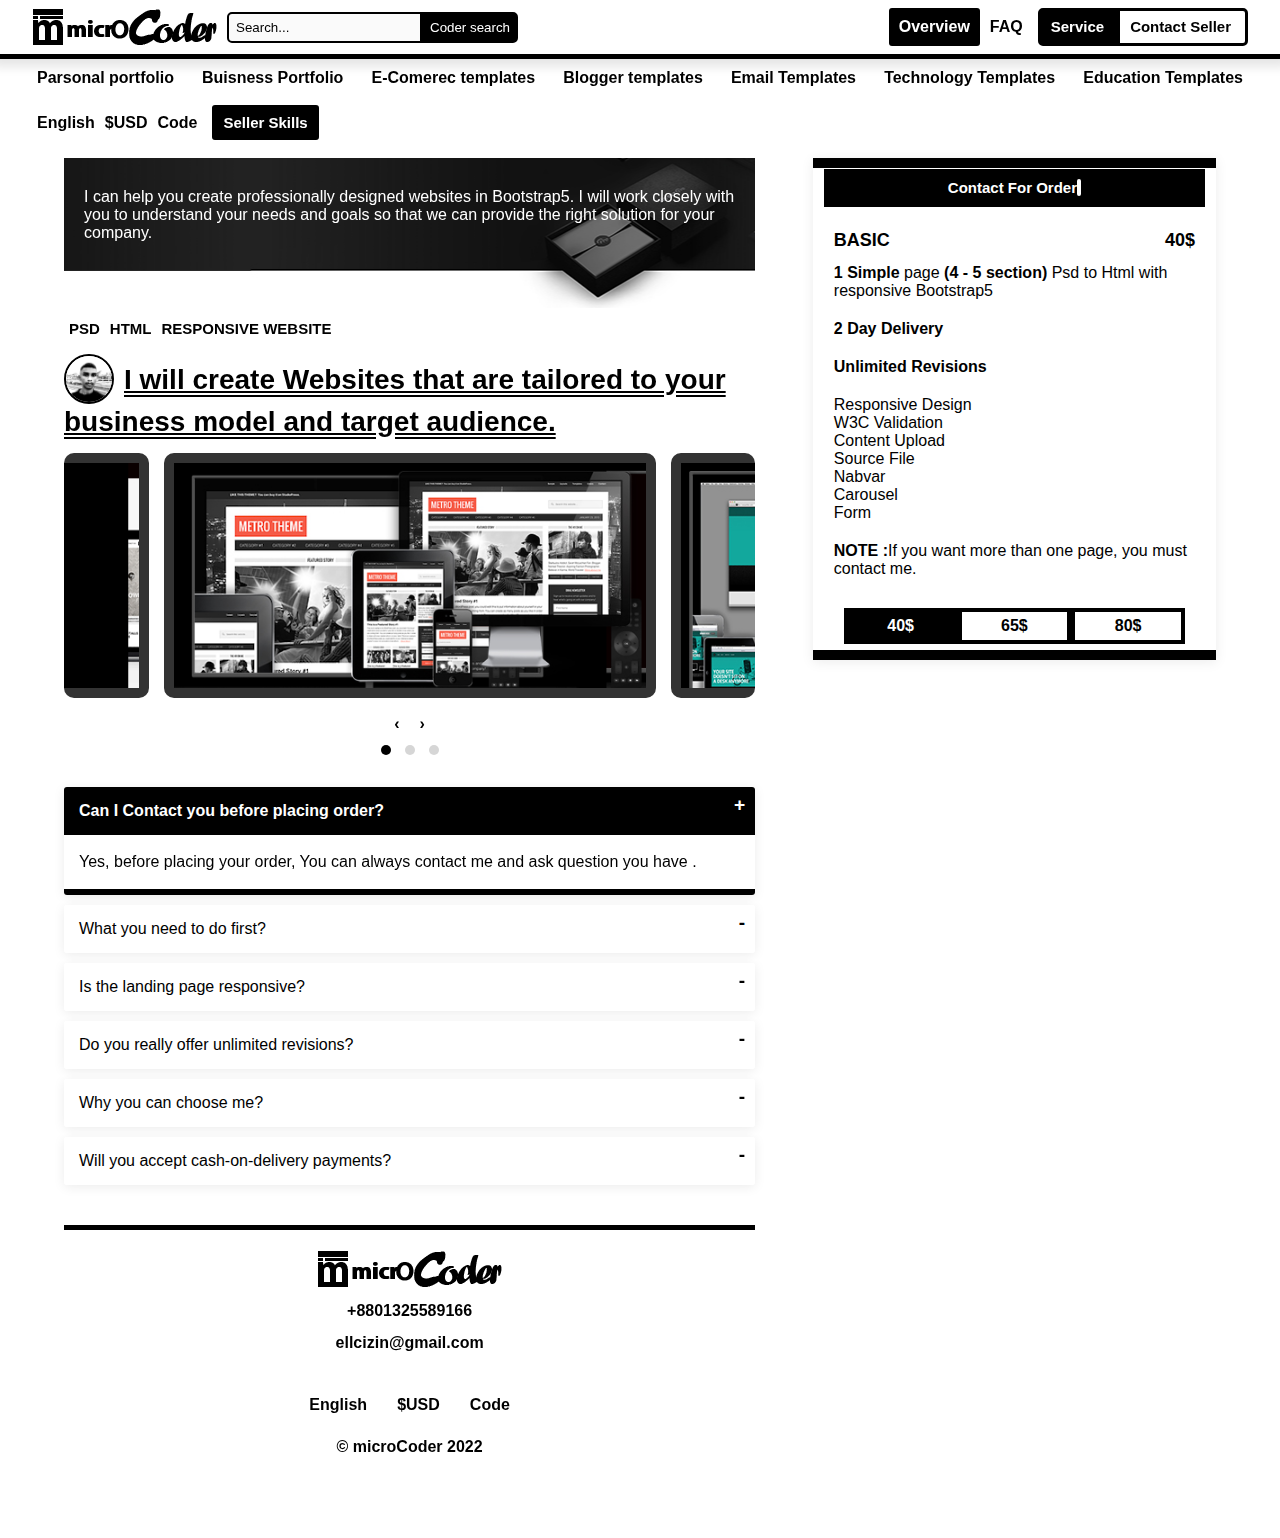
==== commit 05dcda03: "Update index.html" ====
--- a/index.html
+++ b/index.html
@@ -284,7 +284,7 @@
             <div>
               <div class="display-flex">
                 <h3>BASIC</h3>
-                <h3>10$</h3>
+                <h3>40$</h3>
               </div>
               <p><b>1 Simple</b> page <b>(4 - 5 section)</b> Psd to Html with responsive Bootstrap5</p>
               <div>
@@ -307,7 +307,7 @@
             <div>
               <div class="display-flex">
                 <h3>STANDARD</h3>
-                <h3>15$</h3>
+                <h3>60$</h3>
               </div>
               <p><b>1 Standard</b> page <b>(4 - 5 section)</b> Psd to Html with responsive Bootstrap5</p>
               <div>
@@ -330,7 +330,7 @@
             <div>
               <div class="display-flex">
                 <h3>PREMIUM</h3>
-                <h3>20$</h3>
+                <h3>80$</h3>
               </div>
               <p><b>1 Premium</b> page <b>(4 - 5 section)</b> Psd to Html with responsive Bootstrap5</p>
               <div>
@@ -352,9 +352,9 @@
           </div>
   
           <nav class="display-flex nav-label">
-            <label for="tab-one" class="tab-lavel-one">10$</label>
-            <label for="tab-two" class="tab-lavel-two">15$</label>
-            <label  for="tab-three" class="tab-lavel-three">20$</label>
+            <label for="tab-one" class="tab-lavel-one">40$</label>
+            <label for="tab-two" class="tab-lavel-two">65$</label>
+            <label  for="tab-three" class="tab-lavel-three">80$</label>
           </nav>
         </div>
       </div>
@@ -488,4 +488,4 @@
 
   <script src="./script.js"></script>
 </body>
-</html>+</html>
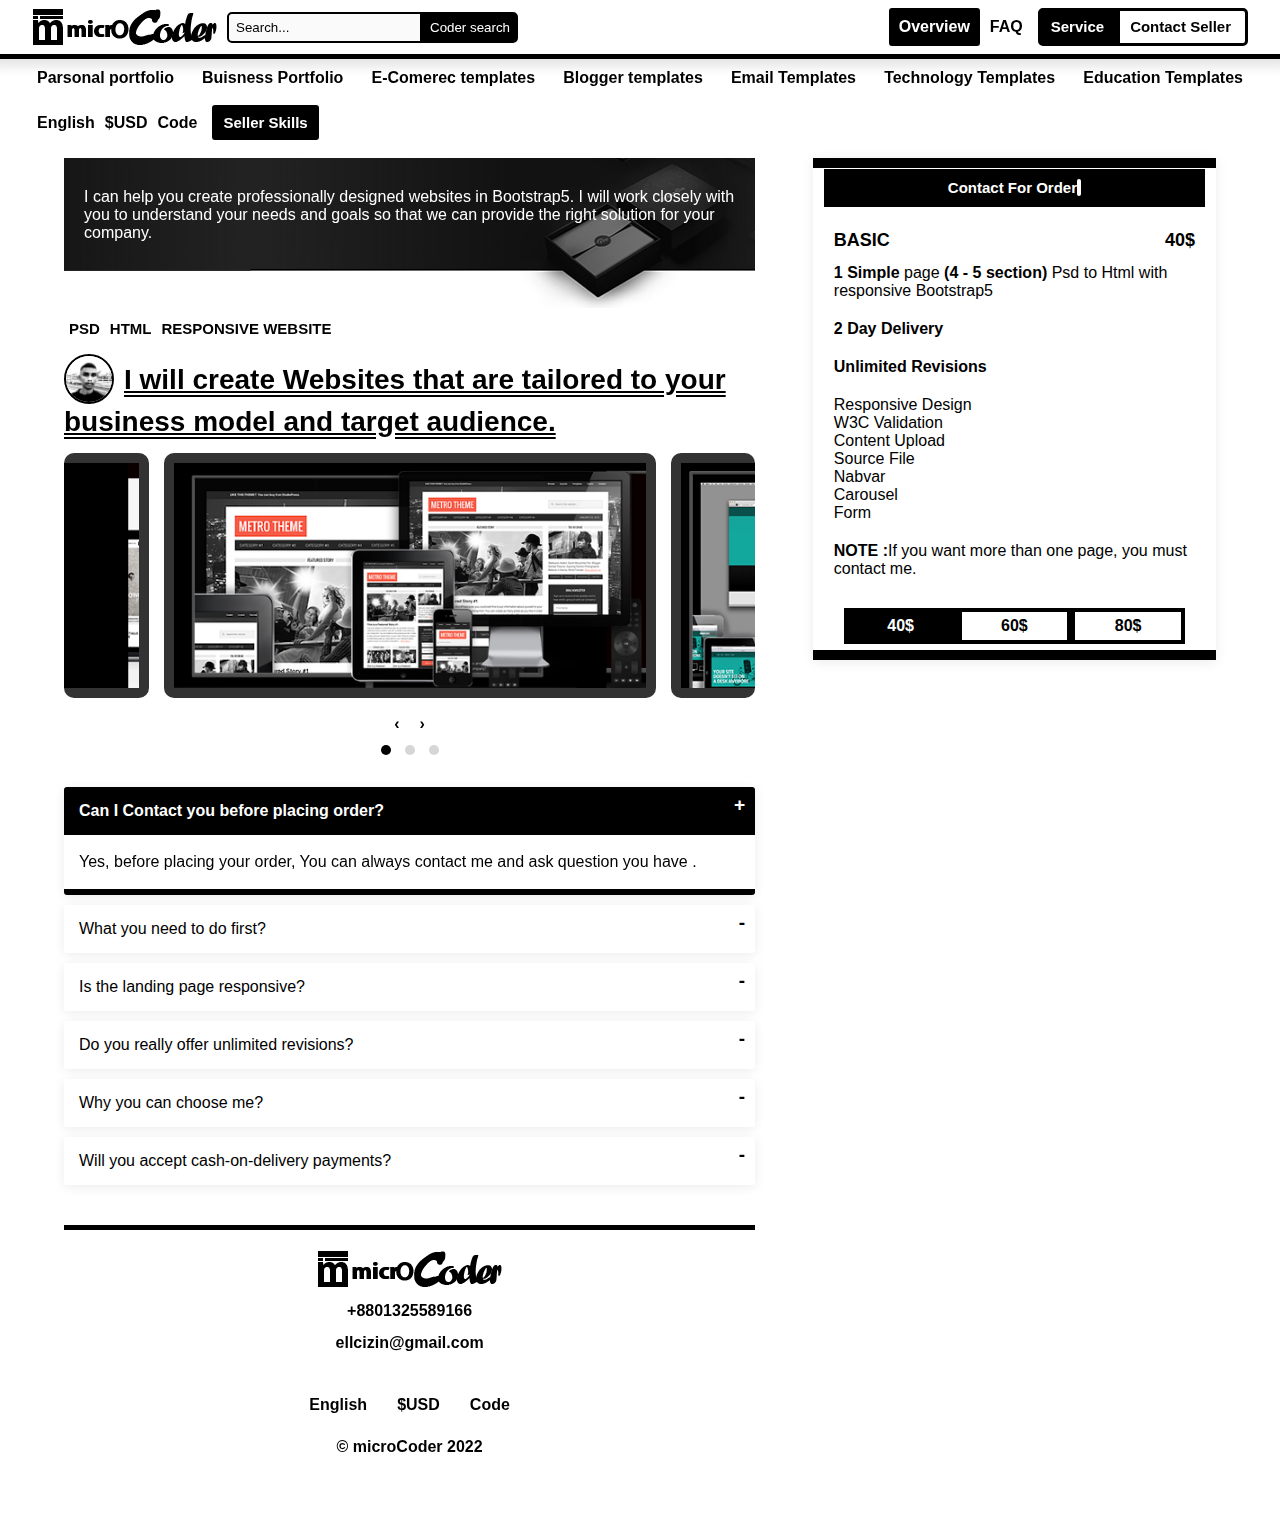
==== commit fd7df4f4: "Update index.html" ====
--- a/index.html
+++ b/index.html
@@ -353,7 +353,7 @@
   
           <nav class="display-flex nav-label">
             <label for="tab-one" class="tab-lavel-one">40$</label>
-            <label for="tab-two" class="tab-lavel-two">65$</label>
+            <label for="tab-two" class="tab-lavel-two">60$</label>
             <label  for="tab-three" class="tab-lavel-three">80$</label>
           </nav>
         </div>
